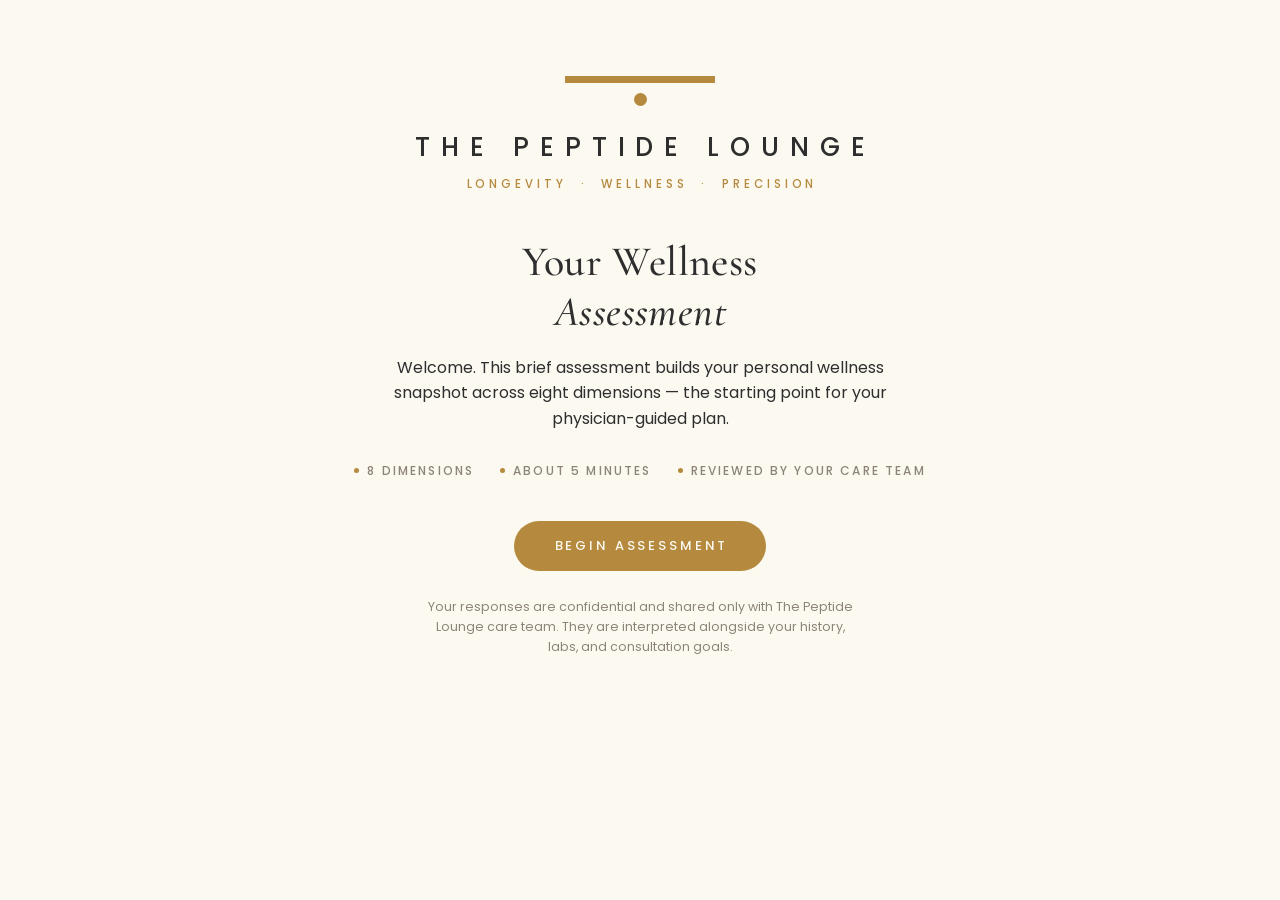
==== wellness-survey/index.html @ 427c1fa0 "Add The Peptide Lounge wellness assessment survey A branded, mobile-friendly intake survey that turn" ====
<!DOCTYPE html>
<html lang="en">
<head>
<meta charset="UTF-8">
<meta name="viewport" content="width=device-width, initial-scale=1.0">
<title>The Peptide Lounge — Wellness Assessment</title>
<meta name="description" content="The Peptide Lounge new-member wellness assessment. Longevity · Wellness · Precision.">
<link rel="icon" href="data:image/svg+xml,%3Csvg xmlns='http://www.w3.org/2000/svg' viewBox='0 0 64 64'%3E%3Crect width='64' height='64' fill='%23FCF9F0'/%3E%3Crect x='12' y='22' width='40' height='6' fill='%23B5893E'/%3E%3Ccircle cx='32' cy='40' r='5' fill='%23B5893E'/%3E%3C/svg%3E">
<link rel="preconnect" href="https://fonts.googleapis.com">
<link rel="preconnect" href="https://fonts.gstatic.com" crossorigin>
<link href="https://fonts.googleapis.com/css2?family=Poppins:wght@300;400;500;600&family=Cormorant+Garamond:ital,wght@0,400;0,500;0,600;1,400&display=swap" rel="stylesheet">
<style>
:root{
  --cream:#FCF9F0;
  --parchment:#F5F0E1;
  --charcoal:#2E2E2E;
  --gold:#B5893E;
  --bronze:#8F6A25;
  --taupe:#B5A48A;
  --stone:#8C8478;
  --sage:#6B7B5E;
  --card:#FFFDF7;
  --line:rgba(181,137,62,.28);
  --shadow:0 1px 2px rgba(46,46,46,.04), 0 8px 28px rgba(46,46,46,.07);
  --radius:14px;
  --sans:'Poppins',-apple-system,'Segoe UI',Helvetica,Arial,sans-serif;
  --serif:'Cormorant Garamond',Georgia,'Times New Roman',serif;
}
*{margin:0;padding:0;box-sizing:border-box}
html{scroll-behavior:smooth}
body{
  background:var(--cream);
  color:var(--charcoal);
  font-family:var(--sans);
  font-weight:400;
  font-size:16px;
  line-height:1.6;
  -webkit-font-smoothing:antialiased;
}
button{font-family:inherit;cursor:pointer}
input,select,textarea{font-family:inherit;color:inherit}

/* ---------- brand marks ---------- */
.mark{display:flex;flex-direction:column;align-items:center;gap:10px;user-select:none}
.mark .bar{width:150px;height:7px;background:var(--gold)}
.mark .point{width:13px;height:13px;border-radius:50%;background:var(--gold)}
.mark .wordmark{
  margin-top:14px;
  font-weight:500;font-size:26px;letter-spacing:.42em;text-indent:.42em;
  color:var(--charcoal);text-align:center;line-height:1.35;
}
.mark .tagline{
  font-weight:500;font-size:11.5px;letter-spacing:.34em;text-indent:.34em;
  color:var(--gold);text-align:center;
}
.mark.small .bar{width:64px;height:4px}
.mark.small .point{width:7px;height:7px}
.mark.small .wordmark{margin-top:6px;font-size:12.5px;letter-spacing:.34em;text-indent:.34em;white-space:nowrap}
@media(max-width:640px){
  .topbar .mark.small .bar,.topbar .mark.small .point{display:none}
  .topbar .mark.small .wordmark{margin-top:0;font-size:10.5px;letter-spacing:.24em;text-indent:.24em}
  .topbar-inner{gap:10px}
}
.rule{width:64px;height:3px;background:var(--gold);margin:0 auto}

.kicker{
  font-size:11.5px;font-weight:500;letter-spacing:.3em;text-indent:.3em;
  text-transform:uppercase;color:var(--gold);text-align:center;
}
.display{
  font-family:var(--serif);font-weight:500;font-size:clamp(30px,5vw,42px);
  line-height:1.18;letter-spacing:.01em;text-align:center;
}
.muted{color:var(--stone)}

/* ---------- shell ---------- */
.shell{max-width:760px;margin:0 auto;padding:0 22px 90px}
.screen{display:none;animation:rise .45s ease both}
.screen.active{display:block}
@keyframes rise{from{opacity:0;transform:translateY(14px)}to{opacity:1;transform:none}}

/* ---------- top bar ---------- */
.topbar{
  position:sticky;top:0;z-index:20;
  background:rgba(252,249,240,.92);backdrop-filter:blur(8px);
  border-bottom:1px solid var(--line);
  padding:14px 22px 12px;
  display:none;
}
.topbar.visible{display:block}
.topbar-inner{max-width:760px;margin:0 auto;display:flex;align-items:center;justify-content:space-between;gap:16px}
.topbar .steplabel{font-size:11px;font-weight:500;letter-spacing:.24em;text-transform:uppercase;color:var(--stone);white-space:nowrap}
.progress-track{flex:1;height:3px;background:var(--parchment);border-radius:2px;overflow:hidden;max-width:340px}
.progress-fill{height:100%;width:0%;background:var(--gold);transition:width .45s ease}

/* ---------- welcome ---------- */
#welcome{padding-top:76px;text-align:center}
#welcome .display{margin:44px auto 18px;max-width:560px}
#welcome .intro{max-width:520px;margin:0 auto 8px;color:var(--charcoal)}
#welcome .meta{
  display:flex;justify-content:center;gap:26px;margin:30px 0 40px;
  font-size:12px;font-weight:500;letter-spacing:.18em;text-transform:uppercase;color:var(--stone);
  flex-wrap:wrap;
}
#welcome .meta span{display:flex;align-items:center;gap:8px}
#welcome .meta .dot{width:5px;height:5px;border-radius:50%;background:var(--gold)}
.footnote{font-size:12.5px;color:var(--stone);max-width:440px;margin:26px auto 0}

/* ---------- buttons ---------- */
.btn{
  display:inline-flex;align-items:center;justify-content:center;gap:10px;
  border:none;border-radius:999px;
  padding:15px 38px;
  font-size:13px;font-weight:500;letter-spacing:.22em;text-indent:.22em;text-transform:uppercase;
  transition:all .2s ease;
}
.btn-gold{background:var(--gold);color:var(--cream)}
.btn-gold:hover{background:var(--bronze)}
.btn-gold:disabled{background:var(--taupe);cursor:not-allowed;opacity:.6}
.btn-ghost{background:transparent;color:var(--stone);border:1px solid var(--line)}
.btn-ghost:hover{color:var(--charcoal);border-color:var(--gold)}
.navrow{display:flex;justify-content:space-between;align-items:center;gap:14px;margin-top:38px}
.navrow .spacer{flex:1}

/* ---------- section header ---------- */
.section-head{padding-top:46px;text-align:center;margin-bottom:34px}
.section-head .rule{margin-top:20px}
.section-head h2{font-family:var(--serif);font-weight:500;font-size:clamp(26px,4.4vw,34px);margin-top:14px}
.section-head p.lead{max-width:520px;margin:12px auto 0;color:var(--stone);font-size:15px}

/* ---------- details form ---------- */
.card{
  background:var(--card);border:1px solid var(--line);border-radius:var(--radius);
  box-shadow:var(--shadow);padding:26px 26px;
}
.fields{display:grid;grid-template-columns:1fr 1fr;gap:18px}
.field{display:flex;flex-direction:column;gap:7px}
.field.full{grid-column:1 / -1}
.field label{
  font-size:11px;font-weight:500;letter-spacing:.2em;text-transform:uppercase;color:var(--bronze);
}
.field label .opt{color:var(--taupe);letter-spacing:.08em;text-transform:none;font-weight:400}
.field input,.field select,.field textarea{
  border:1px solid var(--line);border-radius:10px;background:var(--cream);
  padding:12px 14px;font-size:15px;outline:none;transition:border-color .2s, box-shadow .2s;
  width:100%;
}
.field textarea{min-height:86px;resize:vertical}
.field input:focus,.field select:focus,.field textarea:focus{
  border-color:var(--gold);box-shadow:0 0 0 3px rgba(181,137,62,.14);
}
.field input.invalid{border-color:#b0563c;background:#fdf6f2}
.field .hint{font-size:12px;color:var(--stone)}
@media(max-width:560px){.fields{grid-template-columns:1fr}}

/* ---------- questions ---------- */
.qlist{display:flex;flex-direction:column;gap:16px}
.qcard{
  background:var(--card);border:1px solid var(--line);border-radius:var(--radius);
  box-shadow:var(--shadow);padding:22px 24px 20px;
  transition:border-color .25s;
  scroll-margin-top:110px;
}
.qcard.answered{border-color:rgba(181,137,62,.55)}
.qcard .qnum{
  font-size:11px;font-weight:500;letter-spacing:.22em;text-transform:uppercase;color:var(--taupe);
  margin-bottom:6px;display:flex;align-items:center;gap:8px;
}
.qcard .qnum .tick{color:var(--gold);opacity:0;transition:opacity .25s}
.qcard.answered .qnum .tick{opacity:1}
.qcard .qtext{font-size:16.5px;font-weight:500;line-height:1.45;margin-bottom:16px}
.choices{display:flex;gap:8px;flex-wrap:wrap}
.choice{position:relative;flex:1;min-width:86px}
.choice input{position:absolute;opacity:0;inset:0;width:100%;height:100%;cursor:pointer}
.choice span{
  display:flex;align-items:center;justify-content:center;text-align:center;
  border:1px solid var(--line);border-radius:999px;background:var(--cream);
  padding:10px 8px;font-size:12.5px;font-weight:500;color:var(--stone);
  transition:all .18s ease;min-height:42px;line-height:1.25;
}
.choice input:hover + span{border-color:var(--gold);color:var(--charcoal)}
.choice input:focus-visible + span{box-shadow:0 0 0 3px rgba(181,137,62,.3)}
.choice input:checked + span{
  background:var(--gold);border-color:var(--gold);color:var(--cream);
  box-shadow:0 3px 10px rgba(143,106,37,.28);
}
@media(max-width:600px){
  .choices{gap:6px}
  .choice{min-width:calc(33% - 6px)}
}
.remaining{font-size:12.5px;color:var(--stone);text-align:right;min-width:120px}

/* ---------- results ---------- */
#results{padding-top:56px}
.res-head{text-align:center;margin-bottom:40px}
.res-head .display{margin:22px 0 6px}
.res-sub{color:var(--stone);font-size:15px}
.snapshot{
  background:var(--card);border:1px solid var(--line);border-radius:var(--radius);
  box-shadow:var(--shadow);
  padding:38px 34px;
  display:grid;grid-template-columns:auto 1fr;gap:38px;align-items:center;
  margin-bottom:22px;
}
@media(max-width:640px){.snapshot{grid-template-columns:1fr;justify-items:center;text-align:center;gap:24px}}
.ring{position:relative;width:190px;height:190px}
.ring svg{transform:rotate(-90deg)}
.ring .track{stroke:var(--parchment)}
.ring .fill{stroke:var(--gold);stroke-linecap:round;transition:stroke-dashoffset 1.2s cubic-bezier(.4,0,.2,1)}
.ring .center{
  position:absolute;inset:0;display:flex;flex-direction:column;align-items:center;justify-content:center;gap:2px;
}
.ring .pct{font-family:var(--serif);font-weight:500;font-size:52px;line-height:1;color:var(--charcoal)}
.ring .cap{font-size:10.5px;font-weight:500;letter-spacing:.24em;text-transform:uppercase;color:var(--gold);text-indent:.24em}
.snapshot h3{font-family:var(--serif);font-weight:500;font-size:26px;margin-bottom:8px}
.band-chip{
  display:inline-block;margin-bottom:12px;
  border:1px solid var(--gold);color:var(--bronze);border-radius:999px;
  font-size:11px;font-weight:500;letter-spacing:.2em;text-transform:uppercase;
  padding:5px 14px;text-indent:.2em;
}
.snapshot p{font-size:14.5px;color:var(--charcoal)}

.dim-grid{display:grid;grid-template-columns:1fr 1fr;gap:14px;margin-bottom:22px}
@media(max-width:640px){.dim-grid{grid-template-columns:1fr}}
.dim{
  background:var(--card);border:1px solid var(--line);border-radius:var(--radius);
  padding:18px 20px 16px;box-shadow:var(--shadow);
}
.dim .row{display:flex;justify-content:space-between;align-items:baseline;gap:10px;margin-bottom:8px}
.dim .name{font-size:11.5px;font-weight:500;letter-spacing:.2em;text-transform:uppercase;color:var(--charcoal)}
.dim .val{font-family:var(--serif);font-weight:600;font-size:24px;color:var(--bronze)}
.dim .track{height:6px;border-radius:3px;background:var(--parchment);overflow:hidden;margin-bottom:8px}
.dim .fill{height:100%;width:0;border-radius:3px;background:linear-gradient(90deg,var(--taupe),var(--gold));transition:width 1s ease}
.dim .band{font-size:12px;color:var(--stone)}

.panel{
  background:var(--card);border:1px solid var(--line);border-radius:var(--radius);
  box-shadow:var(--shadow);padding:28px 30px;margin-bottom:22px;
}
.panel h4{
  font-size:12px;font-weight:500;letter-spacing:.26em;text-transform:uppercase;color:var(--gold);
  margin-bottom:14px;display:flex;align-items:center;gap:12px;
}
.panel h4::after{content:'';flex:1;height:1px;background:var(--line)}
.panel p{font-size:14.5px;margin-bottom:10px}
.panel ul{list-style:none;display:flex;flex-direction:column;gap:10px}
.panel li{position:relative;padding-left:22px;font-size:14.5px}
.panel li::before{content:'';position:absolute;left:2px;top:9px;width:7px;height:7px;border-radius:50%;background:var(--gold)}
.panel.parch{background:var(--parchment)}

.res-actions{display:flex;justify-content:center;gap:14px;flex-wrap:wrap;margin-top:30px}
.submit-status{text-align:center;font-size:13px;margin-top:18px;color:var(--sage)}
.submit-status.err{color:#b0563c}

/* ---------- footer ---------- */
.brandfoot{margin-top:70px;text-align:center;opacity:.9}
.brandfoot .tagline{margin-top:8px}

/* ---------- print ---------- */
@media print{
  body{background:#fff}
  .topbar,.res-actions,.no-print{display:none !important}
  .screen{display:none}
  #results.active{display:block;padding-top:10px}
  .snapshot,.dim,.panel,.card{box-shadow:none}
  .dim-grid{grid-template-columns:1fr 1fr}
}
</style>
</head>
<body>

<!-- Static form so Netlify detects fields at deploy time -->
<form name="wellness-intake" method="POST" data-netlify="true" netlify-honeypot="bot-field" hidden>
  <input type="text" name="bot-field">
  <input type="text" name="name">
  <input type="email" name="email">
  <input type="text" name="phone">
  <input type="text" name="dob">
  <input type="text" name="sex">
  <input type="text" name="primary_focus">
  <textarea name="goals_text"></textarea>
  <textarea name="context_text"></textarea>
  <input type="text" name="overall_score">
  <input type="text" name="score_goals">
  <input type="text" name="score_calm">
  <input type="text" name="score_sleep">
  <input type="text" name="score_stress">
  <input type="text" name="score_hormones">
  <input type="text" name="score_vitality">
  <input type="text" name="score_lifestyle">
  <input type="text" name="score_readiness">
  <textarea name="answers_readable"></textarea>
  <textarea name="answers_json"></textarea>
  <input type="text" name="submitted_at">
</form>

<div class="topbar" id="topbar">
  <div class="topbar-inner">
    <div class="mark small" aria-hidden="true">
      <div class="bar"></div><div class="point"></div>
      <div class="wordmark">THE PEPTIDE LOUNGE</div>
    </div>
    <div class="progress-track"><div class="progress-fill" id="progressFill"></div></div>
    <div class="steplabel" id="stepLabel"></div>
  </div>
</div>

<div class="shell">

  <!-- ══════════ WELCOME ══════════ -->
  <section class="screen active" id="welcome">
    <div class="mark" role="img" aria-label="The Peptide Lounge — Longevity, Wellness, Precision">
      <div class="bar"></div><div class="point"></div>
      <div class="wordmark">THE&nbsp;PEPTIDE&nbsp;LOUNGE</div>
      <div class="tagline">LONGEVITY&nbsp;&nbsp;·&nbsp;&nbsp;WELLNESS&nbsp;&nbsp;·&nbsp;&nbsp;PRECISION</div>
    </div>

    <h1 class="display">Your Wellness<br><em>Assessment</em></h1>
    <p class="intro">Welcome. This brief assessment builds your personal wellness snapshot across eight dimensions — the starting point for your physician-guided plan.</p>

    <div class="meta">
      <span><i class="dot"></i>8 dimensions</span>
      <span><i class="dot"></i>About 5 minutes</span>
      <span><i class="dot"></i>Reviewed by your care team</span>
    </div>

    <button class="btn btn-gold" onclick="goTo(1)">Begin Assessment</button>
    <p class="footnote">Your responses are confidential and shared only with The Peptide Lounge care team. They are interpreted alongside your history, labs, and consultation goals.</p>
  </section>

  <!-- ══════════ ABOUT YOU ══════════ -->
  <section class="screen" id="details">
    <div class="section-head">
      <div class="kicker">About You</div>
      <h2>Let’s begin with the basics</h2>
      <p class="lead">This helps your care team personalize your snapshot and follow up with you.</p>
      <div class="rule"></div>
    </div>

    <div class="card">
      <div class="fields">
        <div class="field">
          <label for="f-name">Full name</label>
          <input id="f-name" type="text" autocomplete="name" placeholder="Jane Smith">
        </div>
        <div class="field">
          <label for="f-email">Email</label>
          <input id="f-email" type="email" autocomplete="email" placeholder="you@example.com">
        </div>
        <div class="field">
          <label for="f-phone">Phone</label>
          <input id="f-phone" type="tel" autocomplete="tel" placeholder="(555) 555-5555">
        </div>
        <div class="field">
          <label for="f-dob">Date of birth</label>
          <input id="f-dob" type="date" autocomplete="bday">
        </div>
        <div class="field">
          <label for="f-sex">Sex</label>
          <select id="f-sex">
            <option value="">Select…</option>
            <option>Female</option>
            <option>Male</option>
            <option>Other / prefer to self-describe</option>
            <option>Prefer not to say</option>
          </select>
        </div>
        <div class="field">
          <label for="f-focus">Primary focus</label>
          <select id="f-focus">
            <option value="">Select…</option>
            <option>Weight &amp; body composition</option>
            <option>Energy &amp; vitality</option>
            <option>Sleep quality</option>
            <option>Stress, mood &amp; calm</option>
            <option>Hormone health</option>
            <option>Recovery &amp; performance</option>
            <option>Cognitive clarity &amp; focus</option>
            <option>Longevity &amp; healthy aging</option>
            <option>Skin, hair &amp; aesthetics</option>
            <option>Other</option>
          </select>
        </div>
        <div class="field full">
          <label for="f-goals">In your own words, what are your top goals?</label>
          <textarea id="f-goals" placeholder="e.g. Lose 15 lbs, sleep through the night, feel sharp at work…"></textarea>
        </div>
        <div class="field full">
          <label for="f-context">Anything else your care team should know? <span class="opt">(optional)</span></label>
          <textarea id="f-context" placeholder="Medical history, medications, past programs, concerns…"></textarea>
          <span class="hint">Please don’t include emergencies here — this form is not monitored in real time.</span>
        </div>
      </div>
    </div>

    <div class="navrow">
      <button class="btn btn-ghost" onclick="goTo(0)">Back</button>
      <div class="spacer"></div>
      <button class="btn btn-gold" onclick="submitDetails()">Continue</button>
    </div>
  </section>

  <!-- ══════════ QUESTION SECTIONS (rendered by JS) ══════════ -->
  <section class="screen" id="questions">
    <div class="section-head">
      <div class="kicker" id="q-kicker"></div>
      <h2 id="q-title"></h2>
      <p class="lead" id="q-lead"></p>
      <div class="rule"></div>
    </div>
    <div class="qlist" id="q-list"></div>
    <div class="navrow">
      <button class="btn btn-ghost" onclick="prevSection()">Back</button>
      <div class="spacer"></div>
      <div class="remaining" id="q-remaining"></div>
      <button class="btn btn-gold" id="q-next" onclick="nextSection()">Continue</button>
    </div>
  </section>

  <!-- ══════════ RESULTS ══════════ -->
  <section class="screen" id="results">
    <div class="res-head">
      <div class="mark small" aria-hidden="true">
        <div class="bar"></div><div class="point"></div>
        <div class="wordmark">THE&nbsp;PEPTIDE&nbsp;LOUNGE</div>
      </div>
      <h1 class="display">Your Wellness Snapshot</h1>
      <p class="res-sub" id="res-sub"></p>
    </div>

    <div class="snapshot">
      <div class="ring" role="img" id="ringWrap" aria-label="Overall wellness score">
        <svg width="190" height="190" viewBox="0 0 190 190">
          <circle class="track" cx="95" cy="95" r="84" fill="none" stroke-width="10"/>
          <circle class="fill" id="ringFill" cx="95" cy="95" r="84" fill="none" stroke-width="10"/>
        </svg>
        <div class="center">
          <div class="pct" id="ringPct">0%</div>
          <div class="cap">Overall</div>
        </div>
      </div>
      <div>
        <span class="band-chip" id="overallBand"></span>
        <h3>Overall Wellness</h3>
        <p id="overallText"></p>
      </div>
    </div>

    <div class="dim-grid" id="dimGrid"></div>

    <div class="panel">
      <h4>Care Team Summary</h4>
      <p id="summaryText"></p>
    </div>

    <div class="panel">
      <h4>Key Observations</h4>
      <ul id="insightList"></ul>
    </div>

    <div class="panel parch">
      <h4>What Happens Next</h4>
      <ul>
        <li>Your care team reviews your snapshot alongside your goals and history.</li>
        <li>We may recommend labs or body-composition analysis to complete the picture.</li>
        <li>You’ll meet with a clinician to design your personalized, physician-guided roadmap.</li>
      </ul>
    </div>

    <div class="res-actions no-print">
      <button class="btn btn-ghost" onclick="window.print()">Print / Save Snapshot</button>
      <button class="btn btn-gold" onclick="location.reload()">Start a New Assessment</button>
    </div>
    <div class="submit-status" id="submitStatus"></div>

    <div class="brandfoot">
      <div class="rule"></div>
      <div class="tagline" style="font-size:10.5px;letter-spacing:.3em;text-indent:.3em;color:var(--gold);font-weight:500">LONGEVITY&nbsp;&nbsp;·&nbsp;&nbsp;WELLNESS&nbsp;&nbsp;·&nbsp;&nbsp;PRECISION</div>
    </div>
  </section>

</div>

<script>
/* ══════════════════ survey definition ══════════════════ */
const SCALES = {
  amount: ['Not at all','A little','Somewhat','Quite a bit','Very much'],
  freq:   ['Never','Rarely','Sometimes','Often','Very often'],
};

const SECTIONS = [
  {
    id:'goals', name:'Peptide Goals', scale:'amount', reversed:false,
    lead:'How strongly does each of these goals apply to you right now?',
    questions:[
      'Increase energy, drive, and daily stamina',
      'Improve body composition or support weight loss',
      'Recover faster from workouts, travel, or stress',
      'Improve focus, mental clarity, or cognitive sharpness',
      'Sleep more deeply and wake more restored',
      'Support healthy aging and longevity goals',
    ],
  },
  {
    id:'calm', name:'Calm & Anxiety', scale:'freq', reversed:true,
    lead:'Over the past few weeks, how often have you experienced the following?',
    questions:[
      'Feeling overly nervous, tense, or on edge',
      'Difficulty controlling worry or racing thoughts',
      'Trouble relaxing or settling your mind and body',
      'Restlessness or feeling unable to slow down',
      'Irritability or feeling easily triggered',
      'Concern that stress is affecting performance or quality of life',
    ],
  },
  {
    id:'sleep', name:'Sleep', scale:'freq', reversed:true,
    lead:'Over the past few weeks, how often have you experienced the following?',
    questions:[
      'Difficulty falling asleep',
      'Waking up during the night or too early',
      'Snoring, shallow sleep, or breathing concerns',
      'Waking up unrefreshed or low on energy',
      'Needing caffeine or stimulants to get going in the morning',
      'Sleep problems affecting mood, focus, or performance',
    ],
  },
  {
    id:'stress', name:'Stress', scale:'freq', reversed:true,
    lead:'Over the past few weeks, how often have you experienced the following?',
    questions:[
      'Feeling overwhelmed by responsibilities',
      'Feeling constantly “on” and unable to reset',
      'Emotional strain affecting health or relationships',
      'Physical stress signals (tension, headaches, tightness)',
      'Feeling behind, scattered, or out of control',
      'Stress interfering with your wellness habits',
    ],
  },
  {
    id:'hormones', name:'Hormones', scale:'amount', reversed:true,
    lead:'To what degree have you noticed the following recently?',
    questions:[
      'Low libido or reduced sexual interest',
      'Reduced drive, motivation, or confidence',
      'Loss of lean muscle, strength, or slower recovery',
      'Increasing abdominal fat or body-composition shifts',
      'Brain fog, poor focus, or low mental sharpness',
      'Sleep disruption, hot flashes, or night sweats',
      {text:'Cycle, mood, or temperature changes (perimenopause)', onlyFor:'Female'},
      {text:'Erection, morning erection, or performance changes', onlyFor:'Male'},
    ],
  },
  {
    id:'vitality', name:'Vitality', scale:'amount', reversed:false,
    lead:'How true is each statement for you on a typical day?',
    questions:[
      'I feel mentally sharp and productive through the day',
      'I have enough physical energy for work, exercise, and family',
      'My mood and motivation feel steady',
      'I bounce back well after demanding days or travel',
      'Workouts feel rewarding rather than draining',
      'I feel younger than my chronological age',
    ],
  },
  {
    id:'lifestyle', name:'Lifestyle', scale:'amount', reversed:false,
    lead:'How true is each statement about your current habits?',
    questions:[
      'My nutrition is aligned with my goals',
      'I exercise or move my body consistently',
      'I prioritize sleep and recovery',
      'My alcohol and nicotine use is in line with my goals',
      'I’m consistent with supplements, medications, and self-care',
      'I have the time, support, or systems to follow through',
    ],
  },
  {
    id:'readiness', name:'Readiness', scale:'amount', reversed:false,
    lead:'How ready are you to begin a physician-guided program?',
    questions:[
      'I’m willing to complete recommended labs and body-composition testing',
      'I’m open to lifestyle changes alongside any therapy',
      'I want a physician-guided rather than self-directed plan',
      'I’m motivated to follow through for 8–12 weeks',
      'I’m ready to invest time and attention in this process',
      'I value a clear, personalized roadmap',
    ],
  },
];

/* ══════════════════ state ══════════════════ */
const details = {name:'',email:'',phone:'',dob:'',sex:'',focus:'',goals:'',context:''};
const answers = {};           // "sectionId:qIndex" -> 0..4
let screenIndex = 0;          // 0 welcome, 1 details, 2..9 sections, 10 results
let currentSection = 0;
const TOTAL_STEPS = 1 + SECTIONS.length;   // details + 8 sections

const $ = id => document.getElementById(id);

/* ══════════════════ navigation ══════════════════ */
function activeQuestions(sec){
  return sec.questions
    .map((q,i)=>({text: typeof q==='string' ? q : q.text, onlyFor: q.onlyFor||null, idx:i}))
    .filter(q=>!q.onlyFor || q.onlyFor===details.sex ||
               details.sex==='' || details.sex.startsWith('Other') || details.sex.startsWith('Prefer'));
}

function goTo(idx){
  screenIndex = idx;
  document.querySelectorAll('.screen').forEach(s=>s.classList.remove('active'));
  let step = 0;
  if(idx===0){ $('welcome').classList.add('active'); }
  else if(idx===1){ $('details').classList.add('active'); step = 1; }
  else if(idx>=2 && idx<2+SECTIONS.length){
    currentSection = idx-2;
    renderSection(currentSection);
    $('questions').classList.add('active');
    step = idx;
  }
  else { renderResults(); $('results').classList.add('active'); step = TOTAL_STEPS; }

  const bar = $('topbar');
  bar.classList.toggle('visible', idx>0 && idx<2+SECTIONS.length);
  if(step>0){
    $('progressFill').style.width = Math.round(step/(TOTAL_STEPS+1)*100)+'%';
    $('stepLabel').textContent = idx===1 ? 'About you' : `Step ${step} of ${TOTAL_STEPS}`;
  }
  window.scrollTo({top:0,behavior:'instant'});
}

function submitDetails(){
  const req = [['f-name','name'],['f-email','email']];
  let ok = true;
  req.forEach(([id])=>$(id).classList.remove('invalid'));
  const name = $('f-name').value.trim();
  const email = $('f-email').value.trim();
  if(!name){ $('f-name').classList.add('invalid'); ok=false; }
  if(!email || !/^[^\s@]+@[^\s@]+\.[^\s@]+$/.test(email)){ $('f-email').classList.add('invalid'); ok=false; }
  if(!ok){ window.scrollTo({top:0,behavior:'smooth'}); return; }
  details.name = name;
  details.email = email;
  details.phone = $('f-phone').value.trim();
  details.dob = $('f-dob').value;
  details.sex = $('f-sex').value;
  details.focus = $('f-focus').value;
  details.goals = $('f-goals').value.trim();
  details.context = $('f-context').value.trim();
  goTo(2);
}

/* ══════════════════ question rendering ══════════════════ */
function renderSection(si){
  const sec = SECTIONS[si];
  const qs = activeQuestions(sec);
  $('q-kicker').textContent = `Section ${si+1} of ${SECTIONS.length}`;
  $('q-title').textContent = sec.name;
  $('q-lead').textContent = sec.lead;

  const list = $('q-list');
  list.innerHTML = '';
  qs.forEach((q,n)=>{
    const key = sec.id+':'+q.idx;
    const card = document.createElement('div');
    card.className = 'qcard'+(key in answers ? ' answered':'');
    card.id = 'qc-'+key.replace(':','-');
    const choices = SCALES[sec.scale].map((label,v)=>`
      <label class="choice">
        <input type="radio" name="${key}" value="${v}" ${answers[key]===v?'checked':''}
               onchange="setAnswer('${sec.id}',${q.idx},${v})">
        <span>${label}</span>
      </label>`).join('');
    card.innerHTML = `
      <div class="qnum">Question ${n+1} of ${qs.length} <span class="tick">✓</span></div>
      <div class="qtext">${q.text}</div>
      <div class="choices" role="radiogroup" aria-label="${q.text}">${choices}</div>`;
    list.appendChild(card);
  });
  updateRemaining();
}

function setAnswer(secId, qIdx, val){
  const key = secId+':'+qIdx;
  answers[key] = val;
  const card = $('qc-'+secId+'-'+qIdx);
  if(card) card.classList.add('answered');
  updateRemaining();
  // gently scroll to the next unanswered card
  const next = document.querySelector('.qcard:not(.answered)');
  if(next) setTimeout(()=>next.scrollIntoView({behavior:'smooth',block:'center'}), 180);
}

function unansweredCount(){
  const sec = SECTIONS[currentSection];
  return activeQuestions(sec).filter(q=>!((sec.id+':'+q.idx) in answers)).length;
}

function updateRemaining(){
  const n = unansweredCount();
  $('q-remaining').textContent = n===0 ? '' : (n===1 ? '1 question left' : n+' questions left');
  $('q-next').disabled = n>0;
  $('q-next').textContent = currentSection===SECTIONS.length-1 ? 'See My Snapshot' : 'Continue';
}

function nextSection(){
  if(unansweredCount()>0) return;
  goTo(screenIndex+1);
}
function prevSection(){ goTo(screenIndex-1); }

/* ══════════════════ scoring ══════════════════ */
function sectionScore(sec){
  const qs = activeQuestions(sec);
  const max = qs.length*4;
  const sum = qs.reduce((t,q)=>t+(answers[sec.id+':'+q.idx]??0),0);
  const pct = sec.reversed ? (max-sum)/max : sum/max;
  return Math.round(pct*100);
}
function band(p){
  if(p>=85) return 'Strong foundation';
  if(p>=70) return 'Generally favorable';
  if(p>=55) return 'Moderate opportunity';
  if(p>=40) return 'Meaningful opportunity';
  return 'Priority focus area';
}
function overallPhrase(p){
  if(p>=85) return 'an excellent starting point';
  if(p>=70) return 'a strong starting point';
  if(p>=55) return 'a good starting point';
  return 'a clear starting point';
}

/* ══════════════════ results ══════════════════ */
function renderResults(){
  const scores = {};
  SECTIONS.forEach(sec=>scores[sec.id]=sectionScore(sec));
  const overall = Math.round(SECTIONS.reduce((t,s)=>t+scores[s.id],0)/SECTIONS.length);

  const first = details.name.split(/\s+/)[0] || 'there';
  $('res-sub').textContent = `Prepared for ${details.name} · ${new Date().toLocaleDateString('en-US',{month:'long',day:'numeric',year:'numeric'})}`;

  // ring
  const C = 2*Math.PI*84;
  const ring = $('ringFill');
  ring.style.strokeDasharray = C;
  ring.style.strokeDashoffset = C;
  requestAnimationFrame(()=>requestAnimationFrame(()=>{
    ring.style.strokeDashoffset = C*(1-overall/100);
  }));
  animateNumber($('ringPct'), overall);
  $('ringWrap').setAttribute('aria-label', `Overall wellness score ${overall} percent`);
  $('overallBand').textContent = band(overall);
  $('overallText').textContent =
    `${first}, your overall snapshot score is ${overall}% — ${overallPhrase(overall)} for physician-guided optimization across the eight dimensions of wellness.`;

  // dimension bars
  const grid = $('dimGrid');
  grid.innerHTML = '';
  SECTIONS.forEach(sec=>{
    const p = scores[sec.id];
    const d = document.createElement('div');
    d.className = 'dim';
    d.innerHTML = `
      <div class="row"><span class="name">${sec.name}</span><span class="val">${p}%</span></div>
      <div class="track"><div class="fill"></div></div>
      <div class="band">${band(p)}</div>`;
    grid.appendChild(d);
    requestAnimationFrame(()=>requestAnimationFrame(()=>{
      d.querySelector('.fill').style.width = p+'%';
    }));
  });

  // care team summary
  const focusTxt = details.focus ? details.focus.toLowerCase() : 'overall wellness';
  $('summaryText').textContent =
    `${details.name} completed The Peptide Lounge new-member assessment with an overall wellness snapshot score of ${overall}%, reflecting ${overallPhrase(overall)} for physician-guided optimization. The strongest themes center around ${focusTxt}. These results are interpreted together with the member’s history, labs, body-composition data, and consultation goals.`;

  // insights
  const ins = [];
  if(scores.goals>=70) ins.push('Strong interest in a clinician-guided peptide or longevity plan.');
  if(scores.readiness>=80) ins.push('Readiness is high — well prepared to follow through on a structured plan.');
  if(scores.lifestyle>=85) ins.push('Excellent lifestyle foundation — habits already support an optimization program.');
  if(scores.calm<55 || scores.stress<55) ins.push('Stress or anxious tension may be affecting resilience, recovery, or consistency.');
  if(scores.sleep<60) ins.push('Sleep quality is a meaningful opportunity and a likely early focus area.');
  if(scores.hormones<60) ins.push('Reported symptoms suggest hormone balance is worth evaluating with labs.');
  if(scores.vitality<60) ins.push('Daily energy and vitality show room to improve with a structured plan.');
  if(details.goals) ins.push(`Primary goals shared: ${details.goals}`);
  if(ins.length===0) ins.push('A well-balanced snapshot — your care team will focus on fine-tuning and longevity.');
  $('insightList').innerHTML = ins.map(t=>`<li>${t}</li>`).join('');

  submitToNetlify(scores, overall);
}

function animateNumber(el, target){
  const t0 = performance.now(), dur = 1100;
  function tick(t){
    const k = Math.min(1,(t-t0)/dur);
    el.textContent = Math.round(target*(1-Math.pow(1-k,3)))+'%';
    if(k<1) requestAnimationFrame(tick);
  }
  requestAnimationFrame(tick);
}

/* ══════════════════ submission ══════════════════ */
let submitted = false;
function submitToNetlify(scores, overall){
  if(submitted) return;
  submitted = true;

  const readable = SECTIONS.map(sec=>{
    const qs = activeQuestions(sec);
    const lines = qs.map(q=>{
      const v = answers[sec.id+':'+q.idx];
      return `  • ${q.text}: ${SCALES[sec.scale][v]} (${v})`;
    });
    return `${sec.name.toUpperCase()} — ${scores[sec.id]}%\n`+lines.join('\n');
  }).join('\n\n');

  const data = new URLSearchParams({
    'form-name':'wellness-intake',
    name:details.name, email:details.email, phone:details.phone,
    dob:details.dob, sex:details.sex, primary_focus:details.focus,
    goals_text:details.goals, context_text:details.context,
    overall_score:overall+'%',
    score_goals:scores.goals+'%', score_calm:scores.calm+'%',
    score_sleep:scores.sleep+'%', score_stress:scores.stress+'%',
    score_hormones:scores.hormones+'%', score_vitality:scores.vitality+'%',
    score_lifestyle:scores.lifestyle+'%', score_readiness:scores.readiness+'%',
    answers_readable:readable,
    answers_json:JSON.stringify(answers),
    submitted_at:new Date().toISOString(),
  });

  const status = $('submitStatus');
  fetch('/', {method:'POST', headers:{'Content-Type':'application/x-www-form-urlencoded'}, body:data.toString()})
    .then(r=>{
      if(r.ok){ status.textContent = '✓ Your assessment has been sent to The Peptide Lounge care team.'; }
      else{ throw new Error(); }
    })
    .catch(()=>{
      status.classList.add('err');
      status.textContent = 'We couldn’t reach the server — please print or screenshot this snapshot and share it with us.';
    });
}
</script>
</body>
</html>
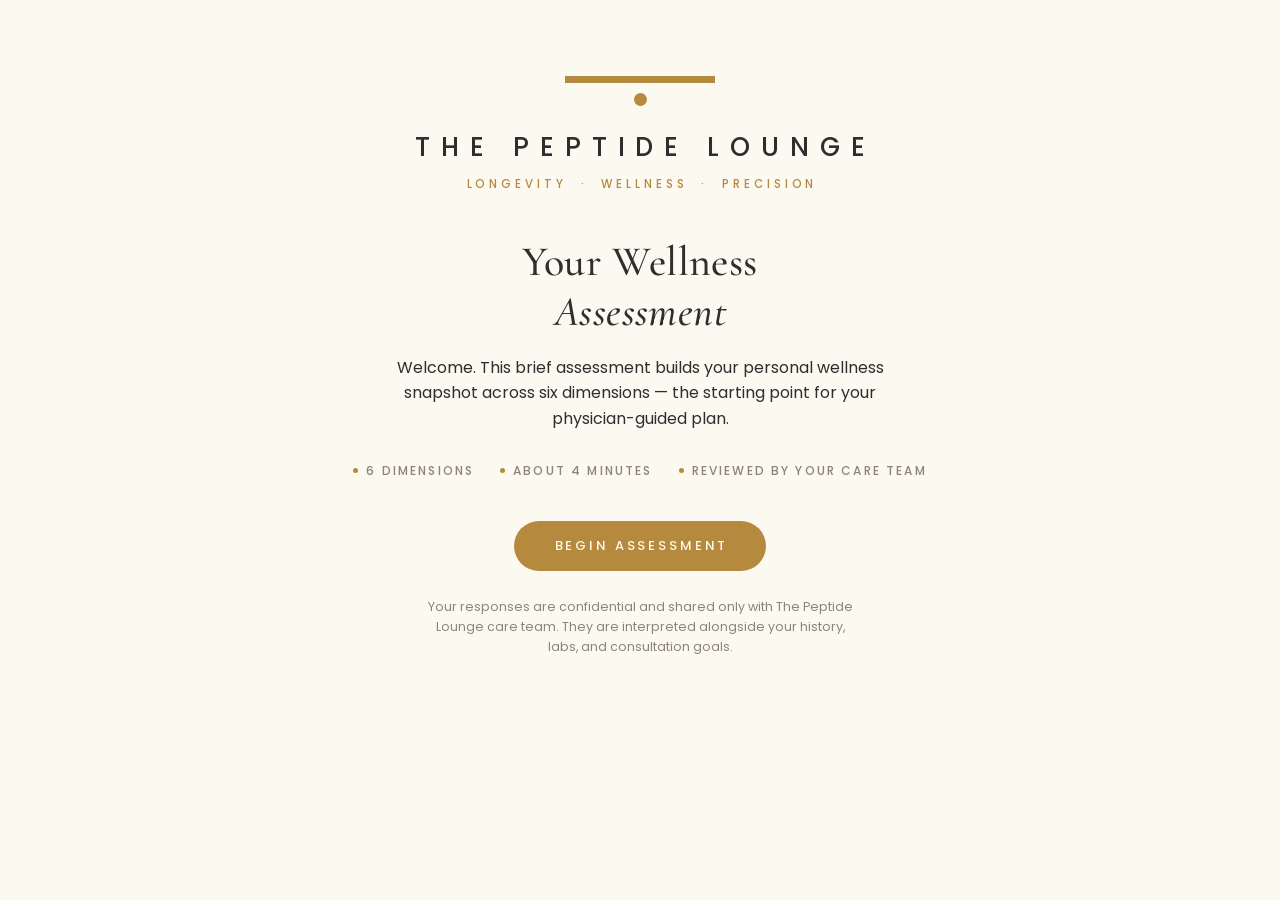
==== commit e752a5e7: "Shorten the assessment to six dimensions Remove the Sleep and Readiness sections; the overall score " ====
--- a/wellness-survey/index.html
+++ b/wellness-survey/index.html
@@ -284,12 +284,10 @@
   <input type="text" name="overall_score">
   <input type="text" name="score_goals">
   <input type="text" name="score_calm">
-  <input type="text" name="score_sleep">
   <input type="text" name="score_stress">
   <input type="text" name="score_hormones">
   <input type="text" name="score_vitality">
   <input type="text" name="score_lifestyle">
-  <input type="text" name="score_readiness">
   <textarea name="answers_readable"></textarea>
   <textarea name="answers_json"></textarea>
   <input type="text" name="submitted_at">
@@ -317,11 +315,11 @@
     </div>
 
     <h1 class="display">Your Wellness<br><em>Assessment</em></h1>
-    <p class="intro">Welcome. This brief assessment builds your personal wellness snapshot across eight dimensions — the starting point for your physician-guided plan.</p>
+    <p class="intro">Welcome. This brief assessment builds your personal wellness snapshot across six dimensions — the starting point for your physician-guided plan.</p>
 
     <div class="meta">
-      <span><i class="dot"></i>8 dimensions</span>
-      <span><i class="dot"></i>About 5 minutes</span>
+      <span><i class="dot"></i>6 dimensions</span>
+      <span><i class="dot"></i>About 4 minutes</span>
       <span><i class="dot"></i>Reviewed by your care team</span>
     </div>
 
@@ -515,18 +513,6 @@
     ],
   },
   {
-    id:'sleep', name:'Sleep', scale:'freq', reversed:true,
-    lead:'Over the past few weeks, how often have you experienced the following?',
-    questions:[
-      'Difficulty falling asleep',
-      'Waking up during the night or too early',
-      'Snoring, shallow sleep, or breathing concerns',
-      'Waking up unrefreshed or low on energy',
-      'Needing caffeine or stimulants to get going in the morning',
-      'Sleep problems affecting mood, focus, or performance',
-    ],
-  },
-  {
     id:'stress', name:'Stress', scale:'freq', reversed:true,
     lead:'Over the past few weeks, how often have you experienced the following?',
     questions:[
@@ -576,18 +562,6 @@
       'I have the time, support, or systems to follow through',
     ],
   },
-  {
-    id:'readiness', name:'Readiness', scale:'amount', reversed:false,
-    lead:'How ready are you to begin a physician-guided program?',
-    questions:[
-      'I’m willing to complete recommended labs and body-composition testing',
-      'I’m open to lifestyle changes alongside any therapy',
-      'I want a physician-guided rather than self-directed plan',
-      'I’m motivated to follow through for 8–12 weeks',
-      'I’m ready to invest time and attention in this process',
-      'I value a clear, personalized roadmap',
-    ],
-  },
 ];
 
 /* ══════════════════ state ══════════════════ */
@@ -752,7 +726,7 @@
   $('ringWrap').setAttribute('aria-label', `Overall wellness score ${overall} percent`);
   $('overallBand').textContent = band(overall);
   $('overallText').textContent =
-    `${first}, your overall snapshot score is ${overall}% — ${overallPhrase(overall)} for physician-guided optimization across the eight dimensions of wellness.`;
+    `${first}, your overall snapshot score is ${overall}% — ${overallPhrase(overall)} for physician-guided optimization across the six dimensions of wellness.`;
 
   // dimension bars
   const grid = $('dimGrid');
@@ -779,10 +753,8 @@
   // insights
   const ins = [];
   if(scores.goals>=70) ins.push('Strong interest in a clinician-guided peptide or longevity plan.');
-  if(scores.readiness>=80) ins.push('Readiness is high — well prepared to follow through on a structured plan.');
   if(scores.lifestyle>=85) ins.push('Excellent lifestyle foundation — habits already support an optimization program.');
   if(scores.calm<55 || scores.stress<55) ins.push('Stress or anxious tension may be affecting resilience, recovery, or consistency.');
-  if(scores.sleep<60) ins.push('Sleep quality is a meaningful opportunity and a likely early focus area.');
   if(scores.hormones<60) ins.push('Reported symptoms suggest hormone balance is worth evaluating with labs.');
   if(scores.vitality<60) ins.push('Daily energy and vitality show room to improve with a structured plan.');
   if(details.goals) ins.push(`Primary goals shared: ${details.goals}`);
@@ -824,9 +796,9 @@
     goals_text:details.goals, context_text:details.context,
     overall_score:overall+'%',
     score_goals:scores.goals+'%', score_calm:scores.calm+'%',
-    score_sleep:scores.sleep+'%', score_stress:scores.stress+'%',
+    score_stress:scores.stress+'%',
     score_hormones:scores.hormones+'%', score_vitality:scores.vitality+'%',
-    score_lifestyle:scores.lifestyle+'%', score_readiness:scores.readiness+'%',
+    score_lifestyle:scores.lifestyle+'%',
     answers_readable:readable,
     answers_json:JSON.stringify(answers),
     submitted_at:new Date().toISOString(),
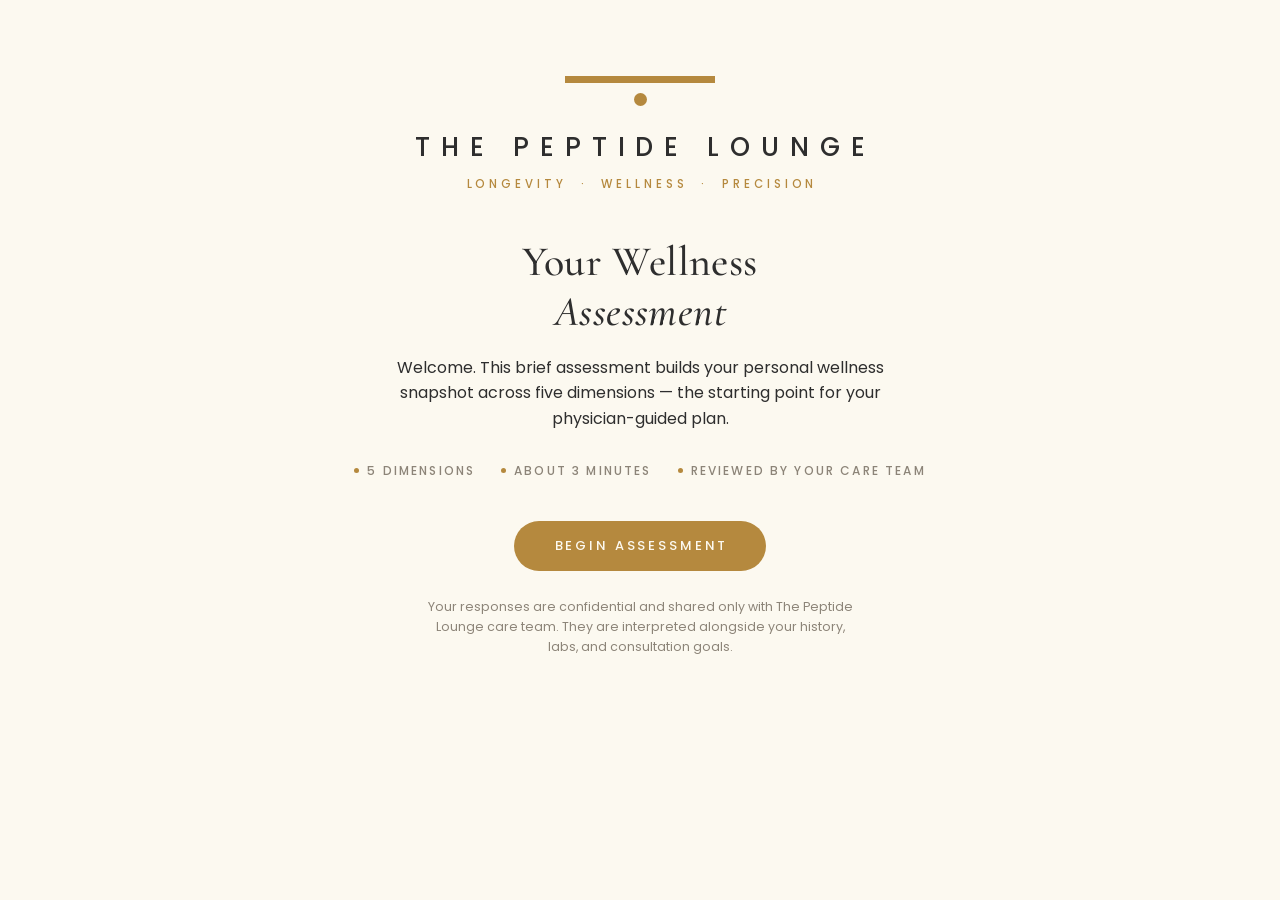
==== commit e775869d: "Turn the snapshot into a colorful five-dimension dashboard Remove the Calm & Anxiety section (five d" ====
--- a/wellness-survey/index.html
+++ b/wellness-survey/index.html
@@ -19,6 +19,12 @@
   --taupe:#B5A48A;
   --stone:#8C8478;
   --sage:#6B7B5E;
+  /* status colors (validated against the cream surface) */
+  --good:#4C7D44; --good-ink:#3E6237; --good-bg:#E9EFE3;
+  --mid:#B5893E;  --mid-ink:#7A5A1C;  --mid-bg:#F3E8D3;
+  --opp:#AE4A38;  --opp-ink:#93392B;  --opp-bg:#F5E0D8;
+  /* sequential gold ramp, least → most favorable */
+  --r0:#BE9A50; --r1:#A78134; --r2:#8F6A25; --r3:#755316; --r4:#573C08;
   --card:#FFFDF7;
   --line:rgba(181,137,62,.28);
   --shadow:0 1px 2px rgba(46,46,46,.04), 0 8px 28px rgba(46,46,46,.07);
@@ -214,25 +220,57 @@
 .ring .cap{font-size:10.5px;font-weight:500;letter-spacing:.24em;text-transform:uppercase;color:var(--gold);text-indent:.24em}
 .snapshot h3{font-family:var(--serif);font-weight:500;font-size:26px;margin-bottom:8px}
 .band-chip{
-  display:inline-block;margin-bottom:12px;
-  border:1px solid var(--gold);color:var(--bronze);border-radius:999px;
+  display:inline-flex;align-items:center;gap:8px;margin-bottom:12px;
+  border:1px solid var(--gold);color:var(--bronze);background:var(--mid-bg);border-radius:999px;
   font-size:11px;font-weight:500;letter-spacing:.2em;text-transform:uppercase;
-  padding:5px 14px;text-indent:.2em;
-}
+  padding:5px 14px 5px 12px;
+}
+.band-chip::before{content:'';width:7px;height:7px;border-radius:50%;background:currentColor;flex:none}
+.band-chip.st-good{border-color:var(--good);color:var(--good-ink);background:var(--good-bg)}
+.band-chip.st-mid{border-color:var(--mid);color:var(--mid-ink);background:var(--mid-bg)}
+.band-chip.st-opp{border-color:var(--opp);color:var(--opp-ink);background:var(--opp-bg)}
+.band-chip.sm{margin:0;font-size:10px;padding:3px 10px 3px 9px;letter-spacing:.14em;gap:6px}
 .snapshot p{font-size:14.5px;color:var(--charcoal)}
 
-.dim-grid{display:grid;grid-template-columns:1fr 1fr;gap:14px;margin-bottom:22px}
-@media(max-width:640px){.dim-grid{grid-template-columns:1fr}}
-.dim{
+/* charts row */
+.charts-grid{display:grid;grid-template-columns:1fr 1fr;gap:14px;margin-bottom:22px}
+@media(max-width:680px){.charts-grid{grid-template-columns:1fr}}
+.chart-card{
   background:var(--card);border:1px solid var(--line);border-radius:var(--radius);
-  padding:18px 20px 16px;box-shadow:var(--shadow);
-}
-.dim .row{display:flex;justify-content:space-between;align-items:baseline;gap:10px;margin-bottom:8px}
+  box-shadow:var(--shadow);padding:24px 26px;
+}
+.chart-card h4{
+  font-size:12px;font-weight:500;letter-spacing:.26em;text-transform:uppercase;color:var(--gold);
+  margin-bottom:6px;display:flex;align-items:center;gap:12px;
+}
+.chart-card h4::after{content:'';flex:1;height:1px;background:var(--line)}
+.chart-note{font-size:12.5px;color:var(--stone);margin-bottom:16px}
+.radar-wrap{display:flex;justify-content:center;align-items:center;min-height:250px}
+.radar-wrap svg{max-width:100%;height:auto}
+
+.mix-bar{display:flex;gap:2px;height:30px;margin-top:6px}
+.mix-seg{height:100%;min-width:3px;position:relative;transition:width 1s ease}
+.mix-seg:first-child{border-radius:4px 0 0 4px}
+.mix-seg:last-child{border-radius:0 4px 4px 0}
+.mix-seg .seglabel{
+  position:absolute;inset:0;display:flex;align-items:center;justify-content:center;
+  font-size:11.5px;font-weight:500;color:var(--cream);
+}
+.mix-legend{display:flex;flex-wrap:wrap;gap:8px 18px;margin-top:16px}
+.mix-legend .item{display:flex;align-items:center;gap:7px;font-size:12.5px;color:var(--stone)}
+.mix-legend .sw{width:10px;height:10px;border-radius:3px;flex:none}
+
+/* dimension score rows */
+.dim{padding:15px 0;border-bottom:1px solid var(--line)}
+.dim:last-child{border-bottom:none;padding-bottom:2px}
+.dim .row{display:flex;justify-content:space-between;align-items:center;gap:10px;margin-bottom:9px;flex-wrap:wrap}
 .dim .name{font-size:11.5px;font-weight:500;letter-spacing:.2em;text-transform:uppercase;color:var(--charcoal)}
-.dim .val{font-family:var(--serif);font-weight:600;font-size:24px;color:var(--bronze)}
-.dim .track{height:6px;border-radius:3px;background:var(--parchment);overflow:hidden;margin-bottom:8px}
-.dim .fill{height:100%;width:0;border-radius:3px;background:linear-gradient(90deg,var(--taupe),var(--gold));transition:width 1s ease}
-.dim .band{font-size:12px;color:var(--stone)}
+.dim .right{display:flex;align-items:center;gap:12px}
+.dim .val{font-family:var(--serif);font-weight:600;font-size:23px;color:var(--charcoal)}
+.dim .track{height:6px;border-radius:3px;background:var(--parchment);overflow:hidden;margin-bottom:9px}
+.dim .fill{height:100%;width:0;border-radius:3px;transition:width 1s ease}
+.qdots{display:flex;gap:4px;flex-wrap:wrap}
+.qdot{width:10px;height:10px;border-radius:50%}
 
 .panel{
   background:var(--card);border:1px solid var(--line);border-radius:var(--radius);
@@ -249,6 +287,15 @@
 .panel li::before{content:'';position:absolute;left:2px;top:9px;width:7px;height:7px;border-radius:50%;background:var(--gold)}
 .panel.parch{background:var(--parchment)}
 
+.self-email-row{display:flex;gap:12px;flex-wrap:wrap;margin-top:4px}
+.self-email-row input{
+  flex:1;min-width:220px;
+  border:1px solid var(--line);border-radius:999px;background:var(--cream);
+  padding:12px 20px;font-size:15px;outline:none;transition:border-color .2s, box-shadow .2s;
+}
+.self-email-row input:focus{border-color:var(--gold);box-shadow:0 0 0 3px rgba(181,137,62,.14)}
+.self-email-row input.invalid{border-color:#b0563c;background:#fdf6f2}
+.self-email-note{font-size:12.5px;color:var(--stone);margin-top:10px}
 .res-actions{display:flex;justify-content:center;gap:14px;flex-wrap:wrap;margin-top:30px}
 .submit-status{text-align:center;font-size:13px;margin-top:18px;color:var(--sage)}
 .submit-status.err{color:#b0563c}
@@ -263,8 +310,8 @@
   .topbar,.res-actions,.no-print{display:none !important}
   .screen{display:none}
   #results.active{display:block;padding-top:10px}
-  .snapshot,.dim,.panel,.card{box-shadow:none}
-  .dim-grid{grid-template-columns:1fr 1fr}
+  .snapshot,.panel,.card,.chart-card{box-shadow:none}
+  .charts-grid{grid-template-columns:1fr 1fr}
 }
 </style>
 </head>
@@ -283,7 +330,6 @@
   <textarea name="context_text"></textarea>
   <input type="text" name="overall_score">
   <input type="text" name="score_goals">
-  <input type="text" name="score_calm">
   <input type="text" name="score_stress">
   <input type="text" name="score_hormones">
   <input type="text" name="score_vitality">
@@ -315,11 +361,11 @@
     </div>
 
     <h1 class="display">Your Wellness<br><em>Assessment</em></h1>
-    <p class="intro">Welcome. This brief assessment builds your personal wellness snapshot across six dimensions — the starting point for your physician-guided plan.</p>
+    <p class="intro">Welcome. This brief assessment builds your personal wellness snapshot across five dimensions — the starting point for your physician-guided plan.</p>
 
     <div class="meta">
-      <span><i class="dot"></i>6 dimensions</span>
-      <span><i class="dot"></i>About 4 minutes</span>
+      <span><i class="dot"></i>5 dimensions</span>
+      <span><i class="dot"></i>About 3 minutes</span>
       <span><i class="dot"></i>Reviewed by your care team</span>
     </div>
 
@@ -445,7 +491,25 @@
       </div>
     </div>
 
-    <div class="dim-grid" id="dimGrid"></div>
+    <div class="charts-grid">
+      <div class="chart-card">
+        <h4>Wellness Wheel</h4>
+        <p class="chart-note">Your five dimensions at a glance — the fuller the shape, the stronger the foundation.</p>
+        <div class="radar-wrap" id="radarWrap"></div>
+      </div>
+      <div class="chart-card">
+        <h4>Response Mix</h4>
+        <p class="chart-note">How favorable your answers were across every question, from least (0) to most (4).</p>
+        <div class="mix-bar" id="mixBar"></div>
+        <div class="mix-legend" id="mixLegend"></div>
+      </div>
+    </div>
+
+    <div class="panel">
+      <h4>Dimension Scores</h4>
+      <p class="chart-note">Sorted strongest to lowest. Each dot is one answer — darker gold means more favorable.</p>
+      <div id="dimGrid"></div>
+    </div>
 
     <div class="panel">
       <h4>Care Team Summary</h4>
@@ -464,6 +528,16 @@
         <li>We may recommend labs or body-composition analysis to complete the picture.</li>
         <li>You’ll meet with a clinician to design your personalized, physician-guided roadmap.</li>
       </ul>
+    </div>
+
+    <div class="panel no-print">
+      <h4>Email Yourself a Copy</h4>
+      <p>Want your snapshot for your records? Enter your email and we’ll open a pre-filled message in your mail app — just review and press send.</p>
+      <div class="self-email-row">
+        <input type="email" id="selfEmail" placeholder="you@example.com" autocomplete="email" aria-label="Your email address">
+        <button class="btn btn-gold" onclick="emailMyResults()">Send My Results</button>
+      </div>
+      <div class="self-email-note" id="selfEmailNote"></div>
     </div>
 
     <div class="res-actions no-print">
@@ -498,18 +572,6 @@
       'Improve focus, mental clarity, or cognitive sharpness',
       'Sleep more deeply and wake more restored',
       'Support healthy aging and longevity goals',
-    ],
-  },
-  {
-    id:'calm', name:'Calm & Anxiety', scale:'freq', reversed:true,
-    lead:'Over the past few weeks, how often have you experienced the following?',
-    questions:[
-      'Feeling overly nervous, tense, or on edge',
-      'Difficulty controlling worry or racing thoughts',
-      'Trouble relaxing or settling your mind and body',
-      'Restlessness or feeling unable to slow down',
-      'Irritability or feeling easily triggered',
-      'Concern that stress is affecting performance or quality of life',
     ],
   },
   {
@@ -698,6 +760,10 @@
   if(p>=40) return 'Meaningful opportunity';
   return 'Priority focus area';
 }
+/* status color per band: good >=70, mid 55-69, opportunity <55 */
+function bandStatus(p){ return p>=70 ? 'good' : p>=55 ? 'mid' : 'opp'; }
+const STATUS_COLOR = {good:'#4C7D44', mid:'#B5893E', opp:'#AE4A38'};
+const RAMP = ['#BE9A50','#A78134','#8F6A25','#755316','#573C08'];  // favorability 0..4
 function overallPhrase(p){
   if(p>=85) return 'an excellent starting point';
   if(p>=70) return 'a strong starting point';
@@ -706,17 +772,22 @@
 }
 
 /* ══════════════════ results ══════════════════ */
+let lastResults = null;
+
 function renderResults(){
   const scores = {};
   SECTIONS.forEach(sec=>scores[sec.id]=sectionScore(sec));
   const overall = Math.round(SECTIONS.reduce((t,s)=>t+scores[s.id],0)/SECTIONS.length);
+  lastResults = {scores, overall};
+  $('selfEmail').value = details.email;
 
   const first = details.name.split(/\s+/)[0] || 'there';
   $('res-sub').textContent = `Prepared for ${details.name} · ${new Date().toLocaleDateString('en-US',{month:'long',day:'numeric',year:'numeric'})}`;
 
-  // ring
+  // ring, tinted by overall band
   const C = 2*Math.PI*84;
   const ring = $('ringFill');
+  ring.style.stroke = STATUS_COLOR[bandStatus(overall)];
   ring.style.strokeDasharray = C;
   ring.style.strokeDashoffset = C;
   requestAnimationFrame(()=>requestAnimationFrame(()=>{
@@ -724,27 +795,43 @@
   }));
   animateNumber($('ringPct'), overall);
   $('ringWrap').setAttribute('aria-label', `Overall wellness score ${overall} percent`);
-  $('overallBand').textContent = band(overall);
+  const ob = $('overallBand');
+  ob.textContent = band(overall);
+  ob.className = 'band-chip st-'+bandStatus(overall);
   $('overallText').textContent =
-    `${first}, your overall snapshot score is ${overall}% — ${overallPhrase(overall)} for physician-guided optimization across the six dimensions of wellness.`;
-
-  // dimension bars
+    `${first}, your overall snapshot score is ${overall}% — ${overallPhrase(overall)} for physician-guided optimization across the five dimensions of wellness.`;
+
+  // dimension score rows, strongest first, with per-answer dot strips
   const grid = $('dimGrid');
   grid.innerHTML = '';
-  SECTIONS.forEach(sec=>{
+  const ordered = [...SECTIONS].sort((a,b)=>scores[b.id]-scores[a.id]);
+  ordered.forEach(sec=>{
     const p = scores[sec.id];
+    const st = bandStatus(p);
+    const dots = activeQuestions(sec).map(q=>{
+      const v = answers[sec.id+':'+q.idx];
+      const fav = sec.reversed ? 4-v : v;
+      const label = SCALES[sec.scale][v];
+      return `<span class="qdot" style="background:${RAMP[fav]}" title="${q.text} — ${label}"></span>`;
+    }).join('');
     const d = document.createElement('div');
     d.className = 'dim';
     d.innerHTML = `
-      <div class="row"><span class="name">${sec.name}</span><span class="val">${p}%</span></div>
-      <div class="track"><div class="fill"></div></div>
-      <div class="band">${band(p)}</div>`;
+      <div class="row">
+        <span class="name">${sec.name}</span>
+        <span class="right"><span class="band-chip sm st-${st}">${band(p)}</span><span class="val">${p}%</span></span>
+      </div>
+      <div class="track"><div class="fill" style="background:${STATUS_COLOR[st]}"></div></div>
+      <div class="qdots" aria-label="${sec.name} answers, least to most favorable">${dots}</div>`;
     grid.appendChild(d);
     requestAnimationFrame(()=>requestAnimationFrame(()=>{
       d.querySelector('.fill').style.width = p+'%';
     }));
   });
 
+  renderRadar(scores);
+  renderMix();
+
   // care team summary
   const focusTxt = details.focus ? details.focus.toLowerCase() : 'overall wellness';
   $('summaryText').textContent =
@@ -754,7 +841,7 @@
   const ins = [];
   if(scores.goals>=70) ins.push('Strong interest in a clinician-guided peptide or longevity plan.');
   if(scores.lifestyle>=85) ins.push('Excellent lifestyle foundation — habits already support an optimization program.');
-  if(scores.calm<55 || scores.stress<55) ins.push('Stress or anxious tension may be affecting resilience, recovery, or consistency.');
+  if(scores.stress<55) ins.push('Stress may be affecting resilience, recovery, or consistency.');
   if(scores.hormones<60) ins.push('Reported symptoms suggest hormone balance is worth evaluating with labs.');
   if(scores.vitality<60) ins.push('Daily energy and vitality show room to improve with a structured plan.');
   if(details.goals) ins.push(`Primary goals shared: ${details.goals}`);
@@ -762,6 +849,65 @@
   $('insightList').innerHTML = ins.map(t=>`<li>${t}</li>`).join('');
 
   submitToNetlify(scores, overall);
+}
+
+/* ══════════════════ charts ══════════════════ */
+function renderRadar(scores){
+  const W=430, H=300, cx=W/2, cy=H/2+6, R=98;
+  const n = SECTIONS.length;
+  const angle = i => -Math.PI/2 + i*2*Math.PI/n;
+  const pt = (i,r) => [cx + r*Math.cos(angle(i)), cy + r*Math.sin(angle(i))];
+  const poly = r => Array.from({length:n},(_,i)=>pt(i,r).map(v=>v.toFixed(1)).join(',')).join(' ');
+
+  const rings = [25,50,75,100].map(v=>
+    `<polygon points="${poly(R*v/100)}" fill="none" stroke="#EAE0C9" stroke-width="1"/>`).join('');
+  const spokes = Array.from({length:n},(_,i)=>{
+    const [x,y]=pt(i,R);
+    return `<line x1="${cx}" y1="${cy}" x2="${x.toFixed(1)}" y2="${y.toFixed(1)}" stroke="#EAE0C9" stroke-width="1"/>`;
+  }).join('');
+
+  const dataPts = SECTIONS.map((sec,i)=>pt(i, R*scores[sec.id]/100));
+  const dataPoly = dataPts.map(p=>p.map(v=>v.toFixed(1)).join(',')).join(' ');
+  const dots = dataPts.map((p,i)=>
+    `<circle cx="${p[0].toFixed(1)}" cy="${p[1].toFixed(1)}" r="4.5" fill="#B5893E" stroke="#FFFDF7" stroke-width="2"><title>${SECTIONS[i].name}: ${scores[SECTIONS[i].id]}%</title></circle>`).join('');
+
+  const labels = SECTIONS.map((sec,i)=>{
+    const [x,y] = pt(i, R+24);
+    const a = angle(i);
+    const anchor = Math.abs(Math.cos(a))<.3 ? 'middle' : (Math.cos(a)>0 ? 'start' : 'end');
+    const dy = Math.sin(a)>.6 ? 10 : (Math.sin(a)<-.6 ? 0 : 4);
+    return `<text x="${x.toFixed(1)}" y="${(y+dy).toFixed(1)}" text-anchor="${anchor}"
+        font-size="9.5" font-weight="500" letter-spacing="1.5" fill="#2E2E2E">${sec.name.toUpperCase()}</text>
+      <text x="${x.toFixed(1)}" y="${(y+dy+14).toFixed(1)}" text-anchor="${anchor}"
+        font-size="11" font-weight="600" fill="#8F6A25">${scores[sec.id]}%</text>`;
+  }).join('');
+
+  $('radarWrap').innerHTML =
+    `<svg viewBox="0 0 ${W} ${H}" width="${W}" height="${H}" role="img"
+        aria-label="Wellness wheel: ${SECTIONS.map(s=>s.name+' '+scores[s.id]+'%').join(', ')}"
+        style="font-family:var(--sans)">
+      ${rings}${spokes}
+      <polygon points="${dataPoly}" fill="rgba(181,137,62,.16)" stroke="#B5893E" stroke-width="2" stroke-linejoin="round"/>
+      ${dots}${labels}
+    </svg>`;
+}
+
+function renderMix(){
+  const counts = [0,0,0,0,0];
+  let total = 0;
+  SECTIONS.forEach(sec=>activeQuestions(sec).forEach(q=>{
+    const v = answers[sec.id+':'+q.idx];
+    if(v==null) return;
+    counts[sec.reversed ? 4-v : v]++; total++;
+  }));
+  const NAMES = ['Least favorable','Less favorable','Neutral','Favorable','Most favorable'];
+  $('mixBar').innerHTML = counts.map((c,i)=>c===0?'':(
+    `<div class="mix-seg" style="width:${(c/total*100).toFixed(1)}%;background:${RAMP[i]}"
+         title="${NAMES[i]}: ${c} of ${total} answers">
+       ${c/total>=0.09?`<span class="seglabel">${c}</span>`:''}
+     </div>`)).join('');
+  $('mixLegend').innerHTML = counts.map((c,i)=>
+    `<span class="item"><span class="sw" style="background:${RAMP[i]}"></span>${NAMES[i]} · ${c}</span>`).join('');
 }
 
 function animateNumber(el, target){
@@ -774,6 +920,47 @@
   requestAnimationFrame(tick);
 }
 
+/* ══════════════════ email yourself a copy ══════════════════ */
+function buildSelfEmailBody(){
+  const {scores, overall} = lastResults;
+  const date = new Date().toLocaleDateString('en-US',{month:'long',day:'numeric',year:'numeric'});
+  const lines = SECTIONS.map(sec=>`${sec.name}: ${scores[sec.id]}% — ${band(scores[sec.id])}`);
+  return [
+    'THE PEPTIDE LOUNGE — WELLNESS SNAPSHOT',
+    `Prepared for ${details.name} · ${date}`,
+    '',
+    `Overall Wellness: ${overall}% — ${band(overall)}`,
+    '',
+    ...lines,
+    '',
+    'CARE TEAM SUMMARY',
+    $('summaryText').textContent,
+    '',
+    'Your full responses are on file with The Peptide Lounge care team, who will review them ahead of your consultation.',
+    '',
+    'Longevity · Wellness · Precision',
+  ].join('\n');
+}
+
+function emailMyResults(){
+  const input = $('selfEmail');
+  const note = $('selfEmailNote');
+  const email = input.value.trim();
+  input.classList.remove('invalid');
+  if(!lastResults) return;
+  if(!/^[^\s@]+@[^\s@]+\.[^\s@]+$/.test(email)){
+    input.classList.add('invalid');
+    note.textContent = 'Please enter a valid email address.';
+    return;
+  }
+  const subject = `Your Peptide Lounge Wellness Snapshot — ${lastResults.overall}%`;
+  const href = `mailto:${encodeURIComponent(email)}?subject=${encodeURIComponent(subject)}&body=${encodeURIComponent(buildSelfEmailBody())}`;
+  const a = document.createElement('a');
+  a.href = href;
+  a.click();
+  note.textContent = 'Your mail app should open with the snapshot pre-filled — press send there. Nothing opened? Use Print / Save below instead.';
+}
+
 /* ══════════════════ submission ══════════════════ */
 let submitted = false;
 function submitToNetlify(scores, overall){
@@ -795,7 +982,7 @@
     dob:details.dob, sex:details.sex, primary_focus:details.focus,
     goals_text:details.goals, context_text:details.context,
     overall_score:overall+'%',
-    score_goals:scores.goals+'%', score_calm:scores.calm+'%',
+    score_goals:scores.goals+'%',
     score_stress:scores.stress+'%',
     score_hormones:scores.hormones+'%', score_vitality:scores.vitality+'%',
     score_lifestyle:scores.lifestyle+'%',
